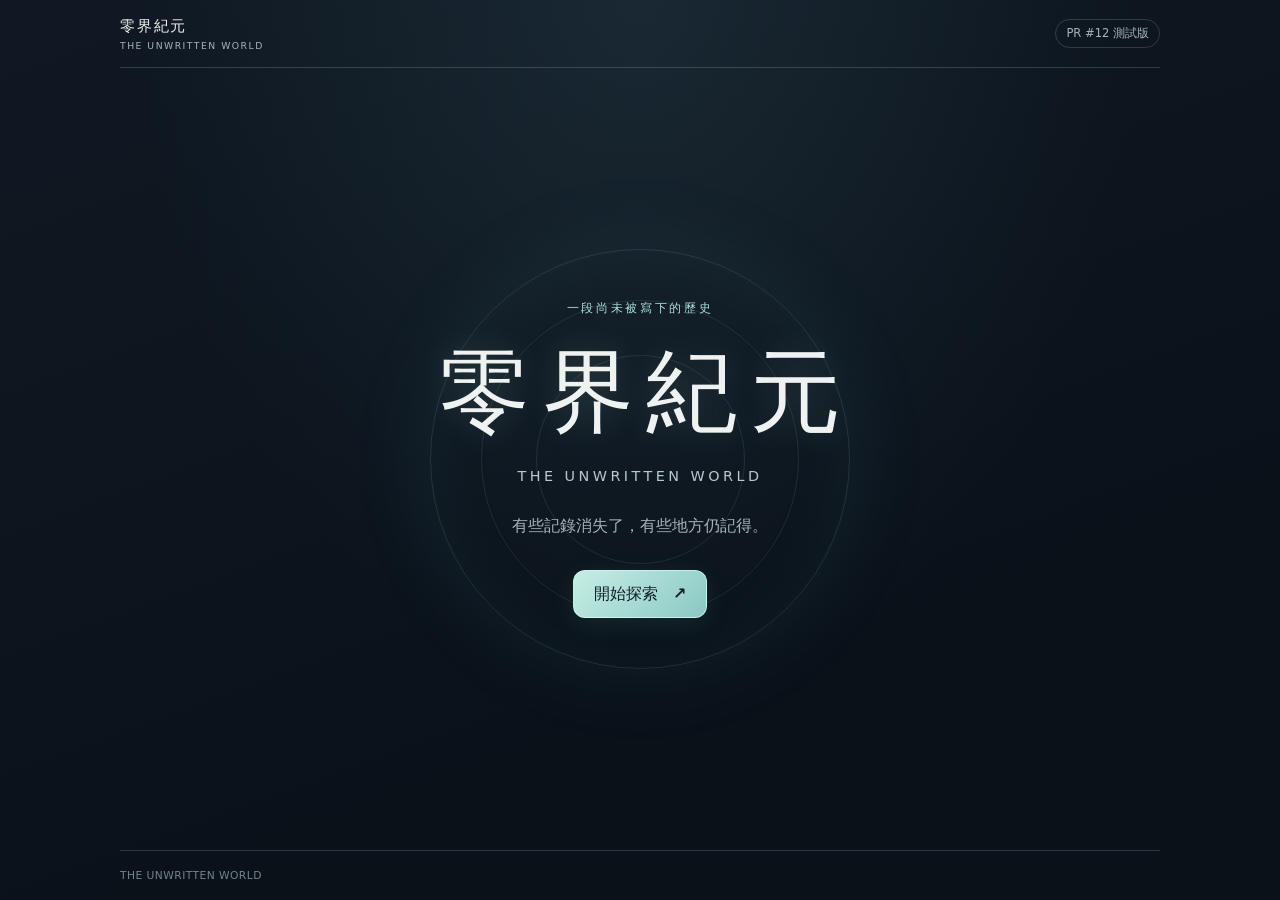
==== preview/pr-12/index.html @ d209dcb5 "Add isolated PR #12 GitHub Pages preview snapshot" ====
<!doctype html>
<html lang="zh-Hant">
<head>
  <meta charset="utf-8">
  <meta name="viewport" content="width=device-width, initial-scale=1, viewport-fit=cover">
  <meta name="theme-color" content="#101923">
  <meta name="description" content="《零界紀元：THE UNWRITTEN WORLD》">
  <title>零界紀元｜THE UNWRITTEN WORLD</title>
  <link rel="stylesheet" href="./css/main.css">
  <link rel="stylesheet" href="./css/mvp.css">
  <script type="module" src="./js/mvp.js"></script>
</head>
<body>
  <main class="app-shell">
    <header class="topbar">
      <a class="wordmark" href="./" aria-label="零界紀元首頁">零界紀元 <span>THE UNWRITTEN WORLD</span></a>
      <span class="build-label">PR #12 測試版</span>
    </header>

    <section id="title-screen" class="title-screen" aria-labelledby="game-title">
      <div class="title-orb" aria-hidden="true"></div>
      <p class="eyebrow">一段尚未被寫下的歷史</p>
      <h1 id="game-title">零界紀元</h1>
      <p class="subtitle">THE UNWRITTEN WORLD</p>
      <p class="title-copy">有些記錄消失了，有些地方仍記得。</p>
      <button id="start-button" class="primary-button" type="button">開始探索 <span aria-hidden="true">↗</span></button>
    </section>

    <section id="game-screen" class="game-screen" hidden aria-labelledby="scene-title">
      <div class="scene-toolbar">
        <div>
          <p class="eyebrow">潮聲與遺跡</p>
          <h2 id="scene-title">潮痕灘</h2>
        </div>
        <div class="scene-toolbar-actions"><button id="quest-toggle" class="quiet-button" type="button" aria-expanded="true">任務（T）</button><button id="inventory-toggle" class="quiet-button" type="button" aria-expanded="false">背包（E）</button><button id="back-to-title" class="quiet-button" type="button">儲存並回到標題</button></div>
      </div>

      <div id="scene" class="scene game-viewport" aria-label="潮痕灘">
        <div id="world" class="game-world">
          <div class="world-ground" aria-hidden="true"></div>
          <div class="world-water" aria-hidden="true"></div>
          <div id="test-water-area" class="test-water-area" aria-label="測試水域"><span>測試水域</span></div>
          <div id="damage-zone" class="damage-zone" aria-label="扣血測試區"><span>危險區</span><small>接觸扣除 25 生命</small></div>
          <div class="world-landmark landmark-one" aria-hidden="true">潮痕</div>
          <div class="world-landmark landmark-two" aria-hidden="true">遺跡</div>
          <div class="obstacle" style="left:330px;top:220px;width:210px;height:65px" aria-label="石牆障礙"></div>
          <div class="obstacle" style="left:610px;top:350px;width:80px;height:220px" aria-label="石柱障礙"></div>
          <div class="obstacle" style="left:930px;top:170px;width:240px;height:75px" aria-label="石牆障礙"></div>
          <div class="obstacle" style="left:1180px;top:560px;width:90px;height:190px" aria-label="石柱障礙"></div>
          <div id="gate" class="gate" style="left:760px;top:600px;width:180px;height:44px" aria-label="封閉通路"></div>
          <div id="checkpoint" class="world-object checkpoint-object" style="left:180px;top:300px" aria-label="啟動存檔點" role="img">⌖<span>存檔點</span></div>
          <div id="marker" class="world-object marker-object" style="left:250px;top:460px" aria-label="調查潮痕標記" role="img">◇<span>潮痕標記</span></div>
          <div id="secret" class="world-object secret-object" style="left:1320px;top:300px" aria-label="調查隱藏回聲" role="img">✧<span>微弱回聲</span></div>
          <div id="switch" class="world-object switch-object" style="left:830px;top:760px" aria-label="啟動古代機關" role="img">◎<span>測量機關</span></div>
          <div id="merchant" class="world-object merchant-object" style="left:480px;top:720px" aria-label="與商人交談" role="img">商<span>商人</span></div>
          <div class="world-label label-start">起始區域</div>
          <div class="world-label label-gate">封閉通路</div>
          <canvas id="vision-canvas" class="vision-canvas" aria-hidden="true"></canvas>
        </div>
        <div id="player" class="player" role="img" aria-label="玩家角色"><span></span></div>
        <div id="oxygen-indicator" class="oxygen-indicator" hidden aria-label="剩餘氧氣"><span class="oxygen-track"><span id="oxygen-bar" class="oxygen-fill"></span></span></div>
        <div class="scene-overlay"><div id="health-hud" class="health-hud" role="status" aria-label="目前生命值"><span>生命</span><strong id="health-hud-value">100 / 100</strong><span class="health-hud-track"><span id="health-hud-bar"></span></span></div><span aria-hidden="true">潮痕灘</span><span id="coordinates" aria-hidden="true">X 180 · Y 180</span></div>
      </div>

      <div class="status-row mvp-status">
        <p id="status-message" role="status" aria-live="polite">使用 WASD／方向鍵移動。靠近物件後按 F 互動。</p>
        <span id="status-chip" class="status-chip"><span class="status-dot" aria-hidden="true"></span> 機關未啟動</span>
      </div>

      <section id="market-panel" class="dialogue-panel market-panel" hidden aria-labelledby="market-title">
        <div class="dialogue-heading market-heading"><span class="dialogue-symbol" aria-hidden="true">◇</span><h3 id="market-title">市集</h3></div>
        <div class="market-wallet-row"><span>目前持有</span><strong id="market-balance">100 錢幣</strong></div>
        <div id="market-grid" class="market-grid" aria-label="市集商品"></div>
      </section>
      <section id="inventory-panel" class="inventory-panel" hidden aria-labelledby="inventory-title">
        <header class="inventory-heading">
          <div><h3 id="inventory-title">背包</h3></div>
          <div class="inventory-wallet-balance" aria-label="目前持有錢幣">
            <span>持有</span><strong id="inventory-wallet-balance">100 錢幣</strong>
          </div>
        </header>
        <nav class="inventory-filters" aria-label="物品分類">
          <button class="inventory-filter is-selected" type="button" data-inventory-filter="equipment" aria-pressed="true">裝備</button>
          <button class="inventory-filter" type="button" data-inventory-filter="weapon" aria-pressed="false">武器</button>
          <button class="inventory-filter" type="button" data-inventory-filter="shield" aria-pressed="false">盾牌</button>
          <button class="inventory-filter" type="button" data-inventory-filter="bow" aria-pressed="false">弓箭</button>
          <button class="inventory-filter" type="button" data-inventory-filter="food" aria-pressed="false">食物</button>
          <button class="inventory-filter" type="button" data-inventory-filter="material" aria-pressed="false">原料</button>
          <button class="inventory-filter" type="button" data-inventory-filter="important" aria-pressed="false">重要物品</button>
        </nav>
        <div class="inventory-layout">
          <div id="inventory-grid" class="inventory-grid" aria-label="背包格子"></div>
          <aside class="player-stats" aria-labelledby="player-stats-title">
            <div class="player-stats-heading"><h4 id="player-stats-title">角色狀態</h4></div>
            <div class="stat-row"><div class="stat-label"><span>生命</span><strong id="stat-health-value">100 / 100</strong></div><div class="stat-track"><span id="stat-health-bar" class="stat-fill stat-health" style="width:100%"></span></div></div>
            <div class="stat-row"><div class="stat-label"><span>飽食</span><strong id="stat-hunger-value">100 / 100</strong></div><div class="stat-track"><span id="stat-hunger-bar" class="stat-fill stat-hunger" style="width:100%"></span></div></div>
            <div class="stat-row"><div class="stat-label"><span>水分</span><strong id="stat-water-value">100 / 100</strong></div><div class="stat-track"><span id="stat-water-bar" class="stat-fill stat-water" style="width:100%"></span></div></div>
            <div class="stat-row"><div class="stat-label"><span>體力</span><strong id="stat-energy-value">100 / 100</strong></div><div class="stat-track"><span id="stat-energy-bar" class="stat-fill stat-energy" style="width:100%"></span></div></div>
            <div class="stat-row"><div class="stat-label"><span>精力</span><strong id="stat-fatigue-value">100 / 100</strong></div><div class="stat-track"><span id="stat-fatigue-bar" class="stat-fill stat-fatigue" style="width:0%"></span></div></div>
            <div class="stat-row"><div class="stat-label"><span>氧氣</span><strong id="stat-oxygen-value">100 / 100</strong></div><div class="stat-track"><span id="stat-oxygen-bar" class="stat-fill stat-oxygen" style="width:100%"></span></div></div>
          </aside>
        </div>
      </section>
      <section id="quest-panel" class="quest-panel" aria-labelledby="quest-title">
        <div class="quest-heading">
          <div>
            <h3 id="quest-title">任務</h3>
          </div>
          <span id="quest-progress" class="quest-progress" aria-live="polite">0 / 3 完成</span>
        </div>
        <div class="quest-tabs" role="tablist" aria-label="任務類型">
          <button class="quest-tab is-selected" type="button" role="tab" aria-selected="true" data-quest-tab="main">主線任務</button>
          <button class="quest-tab" type="button" role="tab" aria-selected="false" data-quest-tab="side">支線任務</button>
          <button class="quest-tab" type="button" role="tab" aria-selected="false" data-quest-tab="challenge">挑戰任務</button>
        </div>
        <div class="quest-category is-selected" data-quest-category="main" role="tabpanel">
          <ol class="quest-list">
            <li id="quest-marker" class="quest-item is-active"><span class="quest-check" aria-hidden="true"></span><span>調查潮痕標記</span></li>
            <li id="quest-gate" class="quest-item"><span class="quest-check" aria-hidden="true"></span><span>啟動測量機關</span></li>
            <li id="quest-cross" class="quest-item"><span class="quest-check" aria-hidden="true"></span><span>穿越已開啟的通路</span></li>
          </ol>
          <p id="quest-message" class="quest-message" role="status" aria-live="polite">先找到潮痕標記，調查留下的線索。</p>
        </div>
        <div class="quest-category" data-quest-category="side" role="tabpanel" hidden>
          <div id="quest-secret" class="quest-secret"><span aria-hidden="true">✧</span><span>尋找微弱回聲</span><span id="quest-secret-status">未發現</span></div>
          <p class="quest-message">探索遺跡角落，尋找可選的隱藏線索。</p>
        </div>
        <div class="quest-category" data-quest-category="challenge" role="tabpanel" hidden>
        </div>
      </section>
      <p class="mvp-help">操作：WASD／方向鍵移動；靠近物件後按 F 互動；E 開啟背包、T 開啟任務、Esc 關閉面板或對話。進度會自動儲存在本機；啟動存檔點可設定死亡後的復活位置。</p>

      <section id="death-panel" class="death-panel" hidden aria-labelledby="death-title">
        <div class="death-card">
          <h3 id="death-title">Game over</h3>
          <div class="death-actions">
            <button id="respawn-button" class="primary-button" type="button">重生</button>
            <button id="death-title-button" class="quiet-button" type="button">返回標題</button>
          </div>
        </div>
      </section>
      <section id="dialogue-panel" class="dialogue-panel" hidden aria-labelledby="dialogue-title" tabindex="-1">
        <div class="dialogue-heading"><span class="dialogue-symbol" aria-hidden="true">◇</span><h3 id="dialogue-title">調查結果</h3></div>
        <p id="dialogue-text"></p>
      </section>
    </section>

    <footer class="footer"><span>THE UNWRITTEN WORLD</span></footer>
  </main>
</body>
</html>
---- preview/pr-12/css/main.css ----
:root {
  color-scheme: dark;
  --ink: #eef2f1;
  --muted: #a7b4b9;
  --line: rgba(208, 228, 231, .18);
  --panel: rgba(13, 23, 31, .88);
  --accent: #a9e1d8;
  --accent-strong: #d4fff3;
  --night: #101923;
  font-family: ui-sans-serif, system-ui, -apple-system, BlinkMacSystemFont, "Segoe UI", sans-serif;
  font-synthesis: none;
  text-rendering: optimizeLegibility;
}
* { box-sizing: border-box; }
html { min-width: 320px; min-height: 100%; background: var(--night); }
body {
  margin: 0;
  min-height: 100vh;
  min-height: 100dvh;
  color: var(--ink);
  background:
    radial-gradient(ellipse at 50% 0%, rgba(65, 102, 116, .22), transparent 55%),
    linear-gradient(160deg, #101923, #0a1119 70%);
}
button, a { font: inherit; }
button { touch-action: manipulation; }
button:focus-visible, a:focus-visible { outline: 3px solid var(--accent-strong); outline-offset: 4px; }
[hidden] { display: none !important; }
.app-shell { width: min(100% - 28px, 1040px); margin: 0 auto; min-height: 100vh; min-height: 100dvh; display: flex; flex-direction: column; }
.topbar { min-height: 68px; display: flex; align-items: center; justify-content: space-between; gap: 12px; border-bottom: 1px solid var(--line); }
.wordmark { color: var(--ink); text-decoration: none; font-size: .95rem; font-weight: 700; letter-spacing: .12em; }
.wordmark span { display: block; margin-top: 3px; color: var(--muted); font-size: .58rem; font-weight: 500; letter-spacing: .16em; }
.build-label { color: var(--muted); border: 1px solid var(--line); border-radius: 999px; padding: 6px 10px; font-size: .72rem; white-space: nowrap; }
.title-screen { flex: 1; min-height: 560px; position: relative; display: flex; flex-direction: column; align-items: center; justify-content: center; text-align: center; overflow: hidden; padding: 60px 12px; }
.title-orb { position: absolute; width: min(68vw, 420px); aspect-ratio: 1; border: 1px solid rgba(169,225,216,.14); border-radius: 50%; box-shadow: 0 0 90px rgba(94,171,173,.09), inset 0 0 70px rgba(94,171,173,.06); pointer-events: none; }
.title-orb::before, .title-orb::after { content: ""; position: absolute; border: 1px solid rgba(169,225,216,.11); border-radius: 50%; inset: 12%; }
.title-orb::after { inset: 25%; }
.eyebrow { position: relative; margin: 0 0 14px; color: var(--accent); font-size: .76rem; letter-spacing: .22em; }
h1 { position: relative; margin: 0; font-size: clamp(2.7rem, 12vw, 5.7rem); font-weight: 500; letter-spacing: .14em; text-indent: .14em; text-shadow: 0 0 32px rgba(169,225,216,.2); }
.subtitle { position: relative; margin: 14px 0 28px; color: #b6c9cd; font-size: clamp(.72rem, 2.5vw, .9rem); letter-spacing: .24em; }
.title-copy { position: relative; margin: 0 0 30px; color: var(--muted); line-height: 1.8; }
.primary-button, .quiet-button { min-height: 48px; border-radius: 12px; padding: 0 20px; cursor: pointer; transition: transform .18s ease, background .18s ease, border-color .18s ease; }
.primary-button { position: relative; border: 1px solid rgba(212,255,243,.7); background: linear-gradient(135deg, #c5eee4, #8bc8c4); color: #102027; font-weight: 750; box-shadow: 0 6px 24px rgba(100,190,179,.12); }
.primary-button span { margin-left: 10px; }
.primary-button:hover, .quiet-button:hover { transform: translateY(-1px); }
.primary-button:active, .quiet-button:active { transform: translateY(1px); }
.prototype-note { position: relative; margin: 20px 0 0; color: #7e929a; font-size: .75rem; line-height: 1.6; }
.game-screen { flex: 1; padding: 24px 0 30px; }
.scene-toolbar { display: flex; align-items: center; justify-content: space-between; gap: 16px; margin-bottom: 16px; }
.scene-toolbar .eyebrow { margin-bottom: 5px; font-size: .68rem; }
h2 { margin: 0; font-size: clamp(1.4rem, 5vw, 2rem); font-weight: 550; letter-spacing: .08em; }
.quiet-button { color: var(--ink); border: 1px solid var(--line); background: rgba(255,255,255,.035); }
.scene { isolation: isolate; position: relative; overflow: hidden; min-height: clamp(330px, 58vh, 590px); border: 1px solid rgba(185,221,225,.2); border-radius: 18px; background: #152632; box-shadow: 0 24px 70px rgba(0,0,0,.22); }
.scene-sky { position: absolute; inset: 0; z-index: -5; background: linear-gradient(180deg, #172b3b 0%, #3c6670 45%, #b0a99b 75%, #1e3b45 100%); }
.scene-moon { position: absolute; z-index: -4; width: clamp(48px, 11vw, 96px); aspect-ratio: 1; border-radius: 50%; top: 13%; right: 18%; background: #d6e2d7; opacity: .78; box-shadow: 0 0 45px rgba(207,235,221,.32); }
.scene-horizon { position: absolute; z-index: -3; inset: 38% -10% 25%; background: linear-gradient(165deg, transparent 0 24%, rgba(25,54,63,.72) 25% 46%, transparent 47%), linear-gradient(12deg, #1b4049 0 35%, transparent 36%); opacity: .9; }
.scene-water { position: absolute; z-index: -2; left: -8%; right: -8%; bottom: 0; height: 44%; background: repeating-linear-gradient(173deg, transparent 0 17px, rgba(193,227,218,.12) 18px 19px, transparent 20px 37px), linear-gradient(180deg, rgba(22,65,75,.72), #0e252f); transform: skewY(-3deg); }
.scene-foreground { position: absolute; z-index: -1; bottom: -2px; left: -5%; right: -5%; height: 24%; background: linear-gradient(170deg, transparent 0 12%, #15272c 13% 100%); clip-path: polygon(0 55%, 10% 44%, 17% 59%, 30% 24%, 43% 56%, 58% 35%, 70% 62%, 84% 31%, 100% 52%, 100% 100%, 0 100%); opacity: .92; }
.scene-caption { position: absolute; left: 16px; right: 16px; top: 16px; display: flex; align-items: flex-start; gap: 9px; max-width: 540px; padding: 12px 14px; border: 1px solid rgba(224,244,240,.17); border-radius: 12px; background: rgba(8,19,26,.42); color: #e0e9e6; font-size: .85rem; line-height: 1.6; backdrop-filter: blur(8px); }
.caption-mark { color: var(--accent); }
.hotspot { position: absolute; left: 47%; top: 58%; transform: translate(-50%, -50%); min-width: 48px; min-height: 48px; padding: 10px 12px; display: grid; place-items: center; gap: 6px; color: #f2fff9; border: 0; background: transparent; cursor: pointer; }
.hotspot-pulse { display: block; width: 18px; height: 18px; border: 2px solid #d5fff2; border-radius: 50%; background: rgba(174,243,220,.35); box-shadow: 0 0 0 7px rgba(174,243,220,.12), 0 0 24px rgba(174,243,220,.65); animation: pulse 2.2s ease-in-out infinite; }
.hotspot-label { padding: 6px 9px; border: 1px solid rgba(220,255,245,.3); border-radius: 7px; background: rgba(8,19,26,.72); font-size: .75rem; white-space: nowrap; }
.scene-hint { position: absolute; bottom: 12px; left: 12px; right: 12px; margin: 0; color: rgba(233,244,240,.72); text-align: center; font-size: .72rem; }
.status-row { display: flex; align-items: flex-start; justify-content: space-between; gap: 12px; padding: 14px 2px 0; }
.status-row p { margin: 0; color: var(--muted); font-size: .86rem; line-height: 1.7; }
.status-chip { display: inline-flex; flex-shrink: 0; align-items: center; gap: 7px; padding: 7px 9px; border: 1px solid var(--line); border-radius: 999px; color: #b4c7c8; font-size: .67rem; white-space: nowrap; }
.status-dot { width: 6px; height: 6px; border-radius: 50%; background: var(--accent); }
.dialogue-panel { margin-top: 18px; padding: 18px; border: 1px solid rgba(169,225,216,.28); border-radius: 16px; background: var(--panel); box-shadow: 0 16px 50px rgba(0,0,0,.15); }
.dialogue-heading { display: flex; align-items: center; gap: 10px; }
.dialogue-heading h3 { margin: 0; font-size: 1rem; font-weight: 650; }
.dialogue-symbol { color: var(--accent); }
.dialogue-panel p { color: #d1dcdd; line-height: 1.9; margin: 12px 0 18px; }
.compact-button { min-height: 42px; padding: 0 16px; }
.footer { margin-top: auto; display: flex; justify-content: space-between; gap: 12px; padding: 18px 0 max(18px, env(safe-area-inset-bottom)); border-top: 1px solid var(--line); color: #71848c; font-size: .67rem; letter-spacing: .04em; }
@keyframes pulse { 0%, 100% { transform: scale(.94); opacity: .85; } 50% { transform: scale(1.08); opacity: 1; } }
@media (max-width: 540px) {
  .app-shell { width: min(100% - 22px, 1040px); }
  .topbar { min-height: 62px; }
  .wordmark { font-size: .85rem; }
  .wordmark span { font-size: .52rem; }
  .title-screen { min-height: 520px; padding-inline: 4px; }
  .title-orb { width: 78vw; }
  .scene-toolbar { align-items: flex-start; }
  .scene { min-height: 410px; min-height: min(56vh, 520px); }
  .scene-caption { left: 10px; right: 10px; top: 10px; font-size: .78rem; }
  .hotspot { left: 45%; top: 59%; }
  .status-row { flex-direction: column; }
  .footer { flex-direction: column; gap: 6px; }
}
@media (prefers-reduced-motion: reduce) {
  *, *::before, *::after { animation-duration: .01ms !important; animation-iteration-count: 1 !important; scroll-behavior: auto !important; transition-duration: .01ms !important; }
}
---- preview/pr-12/css/mvp.css ----
.game-viewport {
  width: 100%;
  max-width: 960px;
  aspect-ratio: 16 / 9;
  height: auto;
  min-height: 0;
  margin-inline: auto;
  box-sizing: border-box;
  background: #122b34;
  touch-action: pan-y;
}
.game-world {
  position: absolute;
  left: 0; top: 0;
  width: 1600px; height: 1000px;
  overflow: hidden;
  transform: translate3d(0,0,0);
  transform-origin: top left;
  will-change: transform;
  background: #24464a;
}
.world-ground {
  position: absolute; inset: 0;
  /* Flat fill avoids overlapping gradient bands that can shimmer at fractional DPR. */
  background: #29494b;
}
.world-water {
  position:absolute;left:0;right:0;bottom:0;height:170px;
  background: #183641;
}
.test-water-area {
  position: absolute;
  z-index: 2;
  left: 1040px;
  top: 790px;
  width: 430px;
  height: 150px;
  box-sizing: border-box;
  display: grid;
  place-items: center;
  overflow: hidden;
  border: 3px solid rgba(133, 220, 231, .78);
  border-radius: 42px 28px 36px 30px;
  background: linear-gradient(145deg, rgba(61, 164, 183, .82), rgba(22, 91, 119, .9) 58%, rgba(12, 57, 82, .94));
  box-shadow: inset 0 0 28px rgba(180, 245, 245, .2), 0 0 24px rgba(54, 178, 204, .2);
}
.test-water-area::before,
.test-water-area::after {
  content: "";
  position: absolute;
  width: 125%;
  height: 45%;
  left: -12%;
  border-top: 2px solid rgba(205, 249, 245, .32);
  border-radius: 50%;
  transform: rotate(-8deg);
}
.test-water-area::before { top: 22%; }
.test-water-area::after { top: 52%; left: -4%; }
.test-water-area span {
  position: relative;
  z-index: 1;
  padding: 7px 12px;
  border: 1px solid rgba(208, 247, 245, .4);
  border-radius: 999px;
  color: #e2fbfa;
  background: rgba(6, 39, 55, .58);
  font-size: 13px;
  letter-spacing: .12em;
  text-shadow: 0 1px 4px #082d3a;
  pointer-events: none;
}
.world-landmark {
  position:absolute; padding:20px 28px; border:1px solid rgba(214,244,224,.17);
  color:rgba(224,244,229,.42); letter-spacing:.3em; font-size:20px;
  transform:rotate(-7deg); background:rgba(9,28,33,.15);
}
.landmark-one{left:90px;top:330px}.landmark-two{left:1020px;top:400px}
/* Keep rendered wall bounds identical to the world-space rectangles used by
   collision and vision casting. Without border-box, borders enlarge each wall
   beyond the geometry in js/mvp.js and scrolling exposes a mismatched edge. */
.obstacle, .gate { box-sizing: border-box; }
.obstacle {
  position:absolute; z-index:3; border:2px solid #8a9a8d; border-radius:7px;
  background:linear-gradient(145deg,#62766e,#344d4c 68%,#263e40);
  /* The vision canvas sits above walls and masks pixels outside each wall face;
     an outer CSS shadow would be abruptly clipped by that opaque overlay. */
  box-shadow:inset 0 5px 0 rgba(233,245,218,.12);
}
.gate {
  position:absolute;z-index:4;border:3px solid #d2c7a0;border-radius:5px;
  background:repeating-linear-gradient(90deg,#8c8165 0 10px,#c0b48b 11px 14px,#655f4e 15px 20px);
  /* Keep the gate glow inside the gate; the vision overlay masks outer CSS shadows. */
  box-shadow:inset 0 0 12px rgba(236,212,146,.22);
  transition:none;
}
.gate.is-open { visibility:hidden; pointer-events:none; }
.player {
  position:absolute;z-index:6;width:30px;height:42px;border-radius:45% 45% 35% 35%;
  background:linear-gradient(145deg,#e1f4dd,#8bbeb2 70%,#507b7c);
  border:2px solid rgba(239,255,235,.9); box-shadow:0 5px 12px rgba(0,0,0,.32),0 0 15px rgba(179,240,219,.22);
}
.player::before {content:"";position:absolute;left:5px;top:-7px;width:16px;height:16px;border-radius:50%;background:#d6e7d9;border:2px solid #769d96}
.player span {position:absolute;left:4px;right:4px;bottom:-4px;height:7px;border-radius:50%;background:rgba(4,18,22,.35)}
.world-object {
  position:absolute;z-index:5;min-width:48px;min-height:48px;padding:5px;
  display:flex;flex-direction:column;align-items:center;justify-content:center;gap:4px;
  color:#e8fff4;background:rgba(12,33,38,.78);border:1px solid rgba(203,255,229,.7);
  border-radius:50%;font-size:22px;cursor:pointer;box-shadow:0 0 20px rgba(171,239,213,.16);
  transform:translate(-50%,-50%);touch-action:manipulation;
}
.world-object span {position:absolute;top:calc(100% + 7px);left:50%;transform:translateX(-50%);padding:5px 8px;border-radius:6px;background:rgba(7,19,25,.82);font-size:12px;white-space:nowrap;letter-spacing:.04em}
.world-object.is-near {border-color:#fff4bb;box-shadow:0 0 0 6px rgba(255,239,174,.14),0 0 25px rgba(255,239,174,.55)}
.secret-object {color:#ffe6a2;border-color:rgba(255,230,162,.6)}
.secret-object.is-found {opacity:.25;filter:grayscale(1)}
.switch-object.is-active {color:#baffd7;background:#225b4b;box-shadow:0 0 28px rgba(132,255,193,.65)}
.world-label {position:absolute;color:rgba(237,246,230,.7);font-size:13px;letter-spacing:.1em;text-shadow:0 2px 4px #0a1a20}
.label-start{left:105px;top:120px}.label-gate{left:790px;top:560px}
.scene-overlay {position:absolute;z-index:8;top:10px;left:10px;right:10px;display:flex;justify-content:space-between;gap:8px;pointer-events:none;color:#e7f3ef;font-size:12px}
.scene-overlay span {padding:7px 9px;border:1px solid rgba(228,247,237,.16);border-radius:8px;background:rgba(5,17,24,.64)}
.mvp-status {align-items:center}.mvp-status p{max-width:720px}
.mvp-controls {display:flex;align-items:center;justify-content:space-between;gap:20px;padding:16px 0 4px}
.dpad {display:grid;grid-template-columns:repeat(3,48px);grid-template-rows:repeat(2,46px);gap:5px;touch-action:none}
.direction {border:1px solid rgba(210,243,231,.28);border-radius:12px;background:rgba(218,246,235,.09);color:#eefbf4;font-size:17px;touch-action:none;user-select:none;-webkit-user-select:none}
.direction.up{grid-column:2;grid-row:1}.direction.left{grid-column:1;grid-row:2}.direction.down{grid-column:2;grid-row:2}.direction.right{grid-column:3;grid-row:2}
.direction.is-pressed {background:rgba(169,225,216,.4);border-color:#d4fff3}
.interact-button {min-height:54px;max-width:55%;white-space:normal}
.interact-button:disabled {opacity:.45;cursor:not-allowed;box-shadow:none}
.mvp-help {margin:8px 0 0;color:var(--muted);font-size:.78rem;line-height:1.7}
@media(max-width:540px){
 .game-viewport{height:auto;min-height:0;border-radius:12px}
 .mvp-controls{gap:10px}.dpad{grid-template-columns:repeat(3,44px);grid-template-rows:repeat(2,44px);gap:4px}
 .interact-button{max-width:54%;padding:8px 12px;font-size:.82rem}
 .scene-overlay{font-size:10px}.world-object span{font-size:11px}
}
@media(prefers-reduced-motion:reduce){.gate{transition:none}}

/* The canvas clears wall faces before painting cast shadows onto them,
   so it must sit above wall sprites but below the player sprite. */
.vision-canvas {
  position: absolute;
  z-index: 6;
  left: 0;
  top: 0;
  width: 1600px;
  height: 1000px;
  pointer-events: none;
}


/* Desktop-first objective tracker for the technical exploration loop. */
.quest-panel {
  margin-top: 16px;
  padding: 18px 20px;
  border: 1px solid rgba(210, 243, 231, .16);
  border-radius: 14px;
  background: linear-gradient(145deg, rgba(17, 36, 43, .96), rgba(21, 48, 53, .9));
}
.quest-heading { display: flex; align-items: center; justify-content: space-between; gap: 16px; }
.quest-heading .eyebrow { margin: 0 0 4px; }
.quest-heading h3 { margin: 0; font-size: 1.05rem; font-weight: 650; }
.quest-progress { flex: 0 0 auto; padding: 6px 10px; border: 1px solid rgba(211, 244, 228, .18); border-radius: 999px; color: #d8f3e5; font-size: .8rem; font-variant-numeric: tabular-nums; }
.quest-list { display: grid; grid-template-columns: repeat(3, minmax(0, 1fr)); gap: 10px; margin: 16px 0 12px; padding: 0; list-style: none; }
.quest-item { display: flex; align-items: center; gap: 9px; min-height: 48px; padding: 10px 12px; border: 1px solid rgba(211, 244, 228, .1); border-radius: 10px; color: rgba(226, 241, 233, .58); background: rgba(4, 17, 23, .2); font-size: .9rem; }
.quest-check { display: inline-flex; flex: 0 0 18px; width: 18px; height: 18px; align-items: center; justify-content: center; border: 1px solid rgba(211, 244, 228, .3); border-radius: 50%; font-size: 12px; }
.quest-item.is-active { border-color: rgba(255, 231, 165, .45); color: #fff1c8; background: rgba(255, 231, 165, .06); }
.quest-item.is-active .quest-check { border-color: #f3d990; box-shadow: 0 0 0 3px rgba(243, 217, 144, .08); }
.quest-item.is-complete { color: #b9e9d0; border-color: rgba(137, 224, 177, .22); }
.quest-item.is-complete .quest-check { border-color: #8edbb3; background: #8edbb3; color: #163d32; }
.quest-item.is-complete .quest-check::before { content: "✓"; }
.quest-message { margin: 0; color: var(--muted); font-size: .86rem; line-height: 1.6; }
.quest-secret { display: flex; align-items: center; gap: 8px; margin-top: 12px; padding-top: 12px; border-top: 1px solid rgba(211, 244, 228, .1); color: #e6d8a7; font-size: .82rem; }
.quest-secret > span:last-child { margin-left: auto; color: var(--muted); }
.quest-secret.is-complete { color: #b9e9d0; }
.quest-secret.is-complete > span:last-child { color: #b9e9d0; }
@media(max-width: 720px) {
  .quest-panel { padding: 15px; }
  .quest-list { grid-template-columns: 1fr; gap: 7px; margin: 12px 0; }
  .quest-item { min-height: 40px; }
}


/* Fullscreen exploration mode. The toolbar remains available to exit fullscreen. */
.scene-toolbar-actions { display: flex; align-items: center; gap: 8px; }
#game-screen:fullscreen {
  box-sizing: border-box; position: fixed; inset: 0; width: 100vw; height: 100vh;
  overflow: auto; padding: clamp(12px, 2vw, 28px); background: #101923; z-index: 9999;
}
#game-screen:fullscreen .game-viewport { height: clamp(300px, 58vh, 720px); min-height: 300px; }
#game-screen:fullscreen .scene-toolbar { margin-bottom: 12px; }
#game-screen:fullscreen .quest-panel { margin-top: 12px; }
@media (max-width: 540px) {
  .scene-toolbar-actions { gap: 6px; }
  .scene-toolbar-actions .quiet-button { padding: 8px 10px; font-size: .78rem; }
  #game-screen:fullscreen { padding: 10px; }
  #game-screen:fullscreen .game-viewport { height: 52vh; min-height: 260px; }
}


/* Immersive play mode: scene is the screen; controls are HUD overlays, not page content. */
#game-screen:fullscreen {
  position: fixed; inset: 0; z-index: 9999;
  width: 100vw; height: 100vh; height: 100dvh;
  box-sizing: border-box; overflow: hidden;
  padding: 0; margin: 0; background: #101923;
  display: block;
}
#game-screen:fullscreen .scene-toolbar {
  position: absolute; z-index: 20; top: max(10px, env(safe-area-inset-top));
  left: max(12px, env(safe-area-inset-left)); right: max(12px, env(safe-area-inset-right));
  margin: 0; padding: 0; align-items: flex-start; pointer-events: none;
}
#game-screen:fullscreen .scene-toolbar > div,
#game-screen:fullscreen .scene-toolbar-actions { pointer-events: auto; }
#game-screen:fullscreen .scene-toolbar .eyebrow { display: none; }
#game-screen:fullscreen .scene-toolbar h2 { margin: 0; font-size: clamp(.85rem, 1.5vw, 1.1rem); text-shadow: 0 2px 8px #000; }
#game-screen:fullscreen .scene-toolbar-actions .quiet-button { background: rgba(6,16,22,.78); backdrop-filter: blur(8px); }
#game-screen:fullscreen .game-viewport {
  position: absolute; inset: 0;
  width: 100%; height: 100%; height: 100dvh;
  min-height: 0; max-height: none; margin: 0;
  border: 0; border-radius: 0; touch-action: none;
}
#game-screen:fullscreen .scene-overlay { top: max(58px, calc(env(safe-area-inset-top) + 42px)); }
#game-screen:fullscreen .mvp-status {
  position: absolute; z-index: 20; left: 12px; right: 12px;
  bottom: calc(116px + env(safe-area-inset-bottom));
  display: flex; justify-content: flex-start; align-items: flex-start;
  pointer-events: none;
}
#game-screen:fullscreen .mvp-status p { max-width: min(60vw, 520px); margin: 0; padding: 8px 10px; border-radius: 9px; background: rgba(5,17,24,.72); font-size: .8rem; }
#game-screen:fullscreen .mvp-status .status-chip { display: none; }
#game-screen:fullscreen .mvp-controls {
  position: absolute; z-index: 21; left: max(16px, env(safe-area-inset-left));
  right: max(16px, env(safe-area-inset-right)); bottom: max(16px, env(safe-area-inset-bottom));
  display: flex; align-items: flex-end; padding: 0; margin: 0;
  pointer-events: none;
}
#game-screen:fullscreen .dpad,
#game-screen:fullscreen .interact-button { pointer-events: auto; }
#game-screen:fullscreen .dpad { grid-template-columns: repeat(3, clamp(42px, 5vw, 58px)); grid-template-rows: repeat(2, clamp(40px, 5vh, 52px)); gap: 5px; }
#game-screen:fullscreen .direction { background: rgba(6,19,25,.66); backdrop-filter: blur(8px); }
#game-screen:fullscreen .interact-button { margin-left: auto; width: min(210px, 35vw); max-width: none; background: rgba(12,42,43,.88); backdrop-filter: blur(8px); }
#game-screen:fullscreen .quest-panel {
  position: absolute; z-index: 22; top: max(96px, calc(env(safe-area-inset-top) + 80px));
  right: max(12px, env(safe-area-inset-right)); width: min(320px, 34vw);
  max-height: 42vh; overflow: auto; margin: 0; padding: 12px;
  background: rgba(9,22,28,.82); backdrop-filter: blur(10px);
}
#game-screen:fullscreen .quest-list { grid-template-columns: 1fr; gap: 5px; margin: 8px 0; }
#game-screen:fullscreen .quest-item { min-height: 30px; padding: 6px 8px; font-size: .78rem; }
#game-screen:fullscreen .quest-secret { margin-top: 8px; padding-top: 8px; }
#game-screen:fullscreen .mvp-help,
#game-screen:fullscreen ~ .footer { display: none !important; }
#game-screen:fullscreen .dialogue-panel {
  position: absolute; z-index: 30; left: 50%; top: 50%; transform: translate(-50%,-50%);
  width: min(560px, calc(100vw - 32px)); margin: 0;
  background: rgba(13,23,31,.96); box-shadow: 0 18px 70px #0009;
}
@media (max-width: 650px) {
  #game-screen:fullscreen .scene-toolbar h2 { font-size: .82rem; max-width: 42vw; }
  #game-screen:fullscreen .quest-panel { top: auto; right: 10px; bottom: calc(150px + env(safe-area-inset-bottom)); width: min(230px, 55vw); max-height: 28vh; padding: 9px; }
  #game-screen:fullscreen .quest-heading h3 { font-size: .85rem; }
  #game-screen:fullscreen .quest-heading .eyebrow,
  #game-screen:fullscreen .quest-message,
  #game-screen:fullscreen .quest-secret { display: none; }
  #game-screen:fullscreen .quest-list { margin: 6px 0 0; }
  #game-screen:fullscreen .quest-item { min-height: 26px; font-size: .7rem; }
  #game-screen:fullscreen .mvp-status { bottom: calc(112px + env(safe-area-inset-bottom)); }
  #game-screen:fullscreen .mvp-status p { max-width: 72vw; font-size: .72rem; }
  #game-screen:fullscreen .mvp-controls { bottom: max(12px, env(safe-area-inset-bottom)); }
  #game-screen:fullscreen .dpad { grid-template-columns: repeat(3, 42px); grid-template-rows: repeat(2, 40px); gap: 4px; }
  #game-screen:fullscreen .interact-button { width: 34vw; min-height: 46px; font-size: .78rem; }
}

/* Keyboard-first HUD: floating quest and inventory panels. */
#game-screen:fullscreen .mvp-controls { display: none !important; }
#game-screen:fullscreen .quest-panel { position:absolute; z-index:22; top:max(92px,calc(env(safe-area-inset-top) + 76px)); right:max(12px,env(safe-area-inset-right)); width:min(320px,34vw); max-height:42vh; overflow:auto; margin:0; padding:12px; background:rgba(9,22,28,.84); backdrop-filter:blur(10px); }
#game-screen:fullscreen .quest-panel[hidden], #game-screen:fullscreen .inventory-panel[hidden] { display:none !important; }
#game-screen:fullscreen .scene-toolbar-actions { flex-wrap:wrap; justify-content:flex-end; }
#game-screen:fullscreen .scene-toolbar-actions .quiet-button { font-size:.76rem; padding:8px 10px; }
.inventory-panel { position:absolute; z-index:23; top:max(92px,calc(env(safe-area-inset-top) + 76px)); right:max(12px,env(safe-area-inset-right)); width:min(320px,34vw); padding:18px; border:1px solid rgba(210,243,231,.2); border-radius:14px; background:rgba(9,22,28,.92); color:#e7f3ef; backdrop-filter:blur(10px); }
.inventory-panel h3 { margin:0 0 8px; } .inventory-panel p { margin:0; color:var(--muted); line-height:1.6; }
#game-screen:fullscreen .mvp-status { bottom:18px; } #game-screen:fullscreen .mvp-status p { max-width:min(50vw,520px); }
@media(max-width:650px) { #game-screen:fullscreen .quest-panel, #game-screen:fullscreen .inventory-panel { top:auto; right:10px; bottom:16px; width:min(240px,56vw); max-height:35vh; } #game-screen:fullscreen .scene-toolbar-actions .quiet-button { padding:6px 7px; font-size:.68rem; } }

/* Fallback when the browser exits Fullscreen API (for example, Escape). */
#game-screen.immersive-fallback { position:fixed !important; inset:0 !important; z-index:2147483000 !important; width:100vw !important; height:100vh !important; height:100dvh !important; max-width:none !important; margin:0 !important; padding:0 !important; overflow:hidden !important; background:#071014 !important; }
#game-screen.immersive-fallback .game-viewport { position:absolute !important; inset:0 !important; width:100% !important; height:100% !important; }
#game-screen.immersive-fallback .mvp-controls { display:none !important; }
#game-screen.immersive-fallback .quest-panel { position:absolute; z-index:22; top:84px; right:12px; width:min(320px,34vw); max-height:42vh; overflow:auto; }
#game-screen.immersive-fallback .inventory-panel { position:absolute; z-index:23; top:84px; right:12px; width:min(320px,34vw); }

/* Center all floating windows and keep task categories inside one modal. */
#game-screen .quest-panel,
#game-screen .inventory-panel {
  position: fixed !important;
  z-index: var(--panel-z-index, 2147483001) !important;
  top: auto !important;
  left: 50% !important;
  right: auto !important;
  bottom: max(88px, calc(env(safe-area-inset-bottom) + 76px)) !important;
  width: min(560px, calc(100vw - 32px)) !important;
  max-width: calc(100vw - 32px);
  max-height: min(78vh, 720px) !important;
  overflow: auto;
  margin: 0 !important;
  transform: translate(-50%, -50%);
  box-sizing: border-box;
  box-shadow: 0 24px 90px rgba(0,0,0,.55);
}
#game-screen .inventory-panel { width: min(480px, calc(100vw - 32px)) !important; }
#game-screen .quest-tabs { display:grid; grid-template-columns:repeat(3,minmax(0,1fr)); gap:6px; margin:16px 0 12px; }
#game-screen .quest-tab { padding:10px 8px; border:1px solid rgba(211,244,228,.16); border-radius:9px; color:#c8ded5; background:rgba(4,17,23,.38); cursor:pointer; }
#game-screen .quest-tab.is-selected { color:#fff1c8; border-color:rgba(255,231,165,.55); background:rgba(255,231,165,.09); }
#game-screen .quest-category[hidden] { display:none !important; }
#game-screen .quest-category { min-height:110px; }
#game-screen .quest-category .quest-list { grid-template-columns:1fr; }
#game-screen .quest-category .quest-item { min-height:42px; }
#game-screen .quest-category .quest-secret { margin-top:0; }
#game-screen .quest-category > .quest-message { margin-top:10px; }
#game-screen .quest-panel[hidden], #game-screen .inventory-panel[hidden] { display:none !important; }
@media(max-width:540px) {
  #game-screen .quest-panel, #game-screen .inventory-panel { width:calc(100vw - 28px) !important; max-height:76vh !important; padding:14px; }
  #game-screen .quest-tabs { gap:4px; }
  #game-screen .quest-tab { padding:9px 3px; font-size:.82rem; }
}
/* Higher-resolution visibility mask and subpixel wall sampling reduce stair-step edges. */
.vision-canvas { image-rendering:auto; }


/* Full-viewport task and inventory pages; the most recently opened panel wins. */
#game-screen .quest-panel,
#game-screen .inventory-panel {
  position: fixed !important;
  inset: 0 !important;
  z-index: 2147483001;
  width: 100vw !important;
  max-width: none !important;
  height: 100vh !important;
  height: 100dvh !important;
  max-height: none !important;
  overflow: auto;
  margin: 0 !important;
  padding: clamp(22px, 5vw, 64px);
  border: 0;
  border-radius: 0;
  transform: none !important;
  box-sizing: border-box;
  background: rgba(9, 22, 28, .98);
  backdrop-filter: blur(16px);
  box-shadow: none;
}
#game-screen .quest-panel { z-index: 2147483001; }
#game-screen .inventory-panel { z-index: 2147483002; }
#game-screen .quest-panel h3,
#game-screen .inventory-panel h3 { font-size: clamp(1.25rem, 3vw, 2rem); }
#game-screen .quest-category { max-width: 920px; margin: 0 auto; }
#game-screen .quest-heading,
#game-screen .quest-tabs,
#game-screen .quest-list,
#game-screen .quest-message,
#game-screen .quest-secret { max-width: 920px; margin-left: auto; margin-right: auto; }
#game-screen .quest-heading { margin-bottom: 22px; }
#game-screen .quest-tabs { margin-top: 20px; margin-bottom: 20px; }
#game-screen .inventory-panel > * { max-width: 920px; margin-left: auto; margin-right: auto; }
#game-screen .inventory-panel h3 { margin-bottom: 18px; }


/* Maximize the game inside the existing browser window without invoking
   browser fullscreen. Hide site chrome and let the playable viewport fill it. */
body:has(#game-screen:not([hidden])) { overflow: hidden; }
.app-shell:has(#game-screen:not([hidden])) {
  width: 100%;
  max-width: none;
  height: 100vh;
  height: 100dvh;
  min-height: 0;
  margin: 0;
}
.app-shell:has(#game-screen:not([hidden])) > .topbar,
.app-shell:has(#game-screen:not([hidden])) > .footer { display: none; }
#game-screen:not([hidden]) {
  display: flex;
  flex: 1 1 auto;
  flex-direction: column;
  min-width: 0;
  min-height: 0;
  height: 100%;
  padding: 12px;
  overflow: hidden;
}
#game-screen:not([hidden]) .scene-toolbar { flex: 0 0 auto; margin-bottom: 10px; }
#game-screen:not([hidden]) .game-viewport {
  flex: 1 1 auto;
  width: 100%;
  height: auto;
  min-height: 0;
  max-height: none;
}
#game-screen:not([hidden]) .mvp-status,
#game-screen:not([hidden]) .mvp-controls,
#game-screen:not([hidden]) .mvp-help { flex: 0 0 auto; }
@media(max-width: 540px) {
  #game-screen:not([hidden]) { padding: 8px; }
  #game-screen:not([hidden]) .scene-toolbar { gap: 8px; }
  #game-screen:not([hidden]) .scene-toolbar h2 { font-size: 1rem; }
}


/* Immersive gameplay layout: only the playable scene and essential controls
   remain visible; remove surrounding website/game-page chrome. */
#game-screen:not([hidden]) {
  position: relative;
  padding: 0 !important;
  gap: 0;
}
#game-screen:not([hidden]) .scene-toolbar {
  position: absolute;
  z-index: 50;
  top: max(10px, env(safe-area-inset-top));
  left: 10px;
  right: 10px;
  display: block;
  margin: 0;
  pointer-events: none;
}
#game-screen:not([hidden]) .scene-toolbar > div:first-child,
#game-screen:not([hidden]) #back-to-title { display: none !important; }
#game-screen:not([hidden]) .scene-toolbar-actions {
  display: flex;
  justify-content: flex-end;
  gap: 8px;
  pointer-events: auto;
}
#game-screen:not([hidden]) .scene-toolbar-actions .quiet-button {
  min-height: 40px;
  padding: 7px 12px;
  background: rgba(5, 17, 24, .78);
  backdrop-filter: blur(10px);
}
#game-screen:not([hidden]) .game-viewport {
  flex: 1 1 auto;
  width: 100%;
  height: 100%;
  min-height: 0;
  max-height: none;
  border: 0;
  border-radius: 0;
  box-shadow: none;
}
#game-screen:not([hidden]) .mvp-status,
#game-screen:not([hidden]) .mvp-help { display: none !important; }
#game-screen:not([hidden]) .mvp-controls {
  position: absolute;
  z-index: 45;
  right: max(14px, env(safe-area-inset-right));
  bottom: max(14px, env(safe-area-inset-bottom));
  padding: 0;
  pointer-events: none;
}
#game-screen:not([hidden]) .mvp-controls > * { pointer-events: auto; }
#game-screen:not([hidden]) .interact-button {
  min-height: 48px;
  max-width: 220px;
  background: rgba(9, 22, 28, .9);
  color: var(--ink);
  border-color: rgba(210,243,231,.35);
  backdrop-filter: blur(10px);
}
@media(max-width: 540px) {
  #game-screen:not([hidden]) .scene-toolbar-actions .quiet-button {
    min-height: 36px;
    padding: 6px 9px;
    font-size: .75rem;
  }
}

/* Gacha-style dialogue box: wide and anchored close to the bottom of the game. */
#game-screen:not([hidden]) .dialogue-panel {
  position: fixed !important;
  z-index: 2147483003 !important;
  top: auto !important;
  left: 12px !important;
  right: 12px !important;
  bottom: max(18px, calc(env(safe-area-inset-bottom) + 14px)) !important;
  width: auto !important;
  max-width: none;
  max-height: min(32vh, 280px);
  overflow: auto;
  margin: 0 !important;
  transform: none !important;
  box-sizing: border-box;
  background: rgba(13, 23, 31, .94);
  backdrop-filter: blur(16px);
  box-shadow: 0 24px 90px rgba(0, 0, 0, .6);
  border: 1px solid rgba(210, 243, 231, .3);
  border-radius: 14px;
}
#game-screen:not([hidden]) .dialogue-panel[hidden] {
  display: none !important;
}


/* Original field-journal inventory: tactile slots, muted brass and coastal stone. */
#game-screen .inventory-panel {
  color: #e8eee9;
  background:
    radial-gradient(ellipse at 50% 0%, rgba(107,137,126,.16), transparent 52%),
    linear-gradient(145deg, rgba(21,35,38,.985), rgba(8,18,23,.99));
}
#game-screen .inventory-heading {
  display:flex; align-items:center; justify-content:space-between; gap:18px;
  max-width:1100px; margin:0 auto 18px;
  padding-bottom:18px; border-bottom:1px solid rgba(208,190,143,.25);
}
#game-screen .inventory-heading .eyebrow { margin-bottom:6px; color:#b8c8b6; }
#game-screen .inventory-heading h3 { margin:0; font-size:clamp(1.6rem,4vw,2.5rem); letter-spacing:.16em; }
#game-screen .inventory-close {
  width:46px; height:46px; border:1px solid rgba(218,205,165,.35); border-radius:50%;
  color:#e8e1cc; background:rgba(219,204,162,.07); font-size:1.7rem; cursor:pointer;
}
#game-screen .inventory-summary {
  max-width:1100px; margin:0 auto 18px; display:flex; justify-content:space-between; gap:12px;
  color:#9eafa9; font-size:.82rem;
}
#game-screen .inventory-summary strong { color:#e9d9a8; font-size:1rem; padding-left:5px; }
#game-screen .inventory-filters {
  max-width:1100px; margin:0 auto 22px; display:flex; flex-wrap:wrap; gap:9px;
}
#game-screen .inventory-filter {
  min-width:76px; min-height:40px; padding:8px 16px; border:1px solid rgba(194,211,195,.2);
  border-radius:7px; color:#b9c9c1; background:rgba(218,230,217,.045); cursor:pointer;
}
#game-screen .inventory-filter.is-selected {
  color:#f0e5c4; border-color:rgba(201,177,117,.65);
  background:linear-gradient(180deg,rgba(166,143,91,.2),rgba(166,143,91,.08));
  box-shadow:inset 0 0 0 1px rgba(201,177,117,.12);
}
#game-screen .inventory-layout {
  max-width:1100px; margin:0 auto; display:grid;
  grid-template-columns:minmax(0,1.15fr) minmax(260px,.85fr); gap:clamp(18px,4vw,42px);
}
#game-screen .inventory-grid {
  display:grid; grid-template-columns:repeat(4,minmax(0,1fr)); align-content:start; gap:12px;
  min-height:260px; padding:15px; border:1px solid rgba(194,211,195,.17);
  border-radius:12px; background:rgba(3,12,16,.36);
}
#game-screen .inventory-slot {
  min-width:0; min-height:112px; display:flex; flex-direction:column; align-items:center; justify-content:center; gap:8px;
  padding:10px 5px; border:1px solid rgba(189,205,188,.22); border-radius:9px;
  color:#e7e8d9; background:linear-gradient(145deg,rgba(107,128,111,.17),rgba(18,31,31,.55));
  cursor:pointer; transition:border-color .16s ease,background .16s ease,transform .16s ease;
}
#game-screen .inventory-slot:hover { transform:translateY(-2px); border-color:rgba(210,190,135,.6); }
#game-screen .inventory-slot.is-selected {
  border-color:#c7b27b; background:linear-gradient(145deg,rgba(174,150,93,.24),rgba(28,44,41,.72));
  box-shadow:inset 0 0 0 1px rgba(199,178,123,.2),0 0 20px rgba(171,145,88,.1);
}
#game-screen .inventory-slot-icon {
  width:52px; height:52px; display:grid; place-items:center; border:1px solid rgba(205,192,146,.34);
  border-radius:10px; color:#d8d0aa; background:radial-gradient(circle,rgba(172,185,151,.18),rgba(14,26,28,.7) 72%);
  font-size:1.8rem; text-shadow:0 0 18px rgba(188,218,186,.28);
}
#game-screen .inventory-slot-name { max-width:100%; overflow:hidden; color:#d5dfd8; font-size:.78rem; text-overflow:ellipsis; white-space:nowrap; }
#game-screen .inventory-empty {
  grid-column:1/-1; align-self:center; justify-self:center; max-width:320px; margin:0;
  color:#91a49d; text-align:center; line-height:1.8; font-size:.9rem;
}
#game-screen .inventory-detail {
  align-self:start; min-height:260px; padding:clamp(18px,3vw,28px);
  border:1px solid rgba(201,184,137,.26); border-radius:12px;
  background:linear-gradient(155deg,rgba(126,132,103,.11),rgba(4,14,18,.48));
}
#game-screen .inventory-detail-icon {
  width:76px; height:76px; display:grid; place-items:center; margin-bottom:20px;
  border:1px solid rgba(204,187,135,.45); border-radius:14px;
  color:#e3d4a6; background:radial-gradient(circle,rgba(176,165,119,.2),rgba(13,27,29,.7) 72%);
  font-size:2.4rem;
}
#game-screen .inventory-detail-kicker {
  margin:0 0 8px; color:#b5c5ae; font-size:.72rem; letter-spacing:.14em;
}
#game-screen .inventory-detail h4 { margin:0 0 12px; color:#f0e5c9; font-size:1.35rem; font-weight:650; }
#game-screen .inventory-detail-copy { margin:0; color:#c0cdc5; font-size:.9rem; line-height:1.9; }
#game-screen .inventory-detail-source {
  margin:22px 0 0; padding-top:14px; border-top:1px solid rgba(194,211,195,.15);
  color:#82968f; font-size:.76rem; line-height:1.6;
}
#game-screen .inventory-hint {
  max-width:1100px; margin:22px auto 0; color:#7f938c; font-size:.76rem; line-height:1.7; text-align:center;
}
@media(max-width:700px) {
  #game-screen .inventory-panel { padding: max(18px,env(safe-area-inset-top)) 16px max(22px,env(safe-area-inset-bottom)); }
  #game-screen .inventory-layout { grid-template-columns:1fr; gap:14px; }
  #game-screen .inventory-grid { grid-template-columns:repeat(3,minmax(0,1fr)); min-height:180px; gap:8px; padding:10px; }
  #game-screen .inventory-slot { min-height:94px; }
  #game-screen .inventory-slot-icon { width:44px; height:44px; }
  #game-screen .inventory-detail { min-height:0; display:grid; grid-template-columns:58px 1fr; column-gap:14px; padding:14px; }
  #game-screen .inventory-detail-icon { grid-row:span 3; width:58px; height:58px; margin:0; font-size:1.8rem; }
  #game-screen .inventory-detail-kicker { align-self:end; }
  #game-screen .inventory-detail h4 { margin-bottom:4px; font-size:1.05rem; }
  #game-screen .inventory-detail-copy,#game-screen .inventory-detail-source { grid-column:1/-1; }
  #game-screen .inventory-detail-source { margin-top:12px; }
  #game-screen .inventory-summary { font-size:.72rem; }
}
@media(max-width:380px) {
  #game-screen .inventory-grid { grid-template-columns:repeat(2,minmax(0,1fr)); }
}


/* Seven fixed-order inventory categories. On narrow screens the row scrolls horizontally. */
#game-screen .inventory-filters {
  display:flex;
  flex-wrap:nowrap;
  gap:clamp(4px,1vw,9px);
  overflow-x:auto;
  overscroll-behavior-x:contain;
  scrollbar-width:thin;
  scrollbar-color:rgba(201,177,117,.45) transparent;
  padding:0 0 8px;
}
#game-screen .inventory-filter {
  flex:1 0 0;
  min-width:0;
  padding:8px clamp(5px,1vw,14px);
  white-space:nowrap;
}
@media(max-width:700px) {
  #game-screen .inventory-filters { justify-content:flex-start; }
  #game-screen .inventory-filter { flex:0 0 auto; min-width:68px; }
}


/* Limited-slot backpack with a compact character status panel. */
#game-screen .inventory-panel { z-index: 2147483002; }
#game-screen .inventory-heading { justify-content: flex-start; }
#game-screen .inventory-layout {
  display: grid;
  grid-template-columns: minmax(0, 1.55fr) minmax(250px, .8fr);
  align-items: stretch;
  gap: clamp(18px, 3vw, 32px);
}
#game-screen .inventory-grid {
  grid-template-columns: repeat(5, minmax(0, 1fr));
  grid-auto-rows: minmax(104px, 1fr);
  min-height: 0;
  align-content: stretch;
}
#game-screen .inventory-slot { position: relative; min-height: 104px; }
#game-screen .inventory-slot.is-empty {
  display: grid; place-items: center; border-style: dashed;
  border-color: rgba(189,205,188,.13); background: rgba(3,12,16,.18); cursor: default;
}
#game-screen .inventory-empty-mark { color: rgba(189,205,188,.24); font-size: 1.35rem; }
#game-screen .inventory-slot[data-tooltip]:hover::after,
#game-screen .inventory-slot[data-tooltip]:focus-visible::after {
  content: attr(data-tooltip); position: absolute; z-index: 5; left: 50%; bottom: calc(100% + 9px);
  width: min(280px, 72vw); padding: 12px 14px; border: 1px solid rgba(201,184,137,.42);
  border-radius: 9px; background: rgba(7,17,22,.98); color: #e8eee9;
  box-shadow: 0 12px 34px rgba(0,0,0,.48); font-size: .78rem; font-weight: 400;
  line-height: 1.65; text-align: left; white-space: normal; pointer-events: none;
  transform: translateX(-50%);
}
#game-screen .player-stats {
  align-self: stretch; padding: clamp(16px, 2.5vw, 24px);
  border: 1px solid rgba(201,184,137,.26); border-radius: 12px;
  background: linear-gradient(155deg,rgba(126,132,103,.11),rgba(4,14,18,.48));
}
#game-screen .player-stats-heading { margin-bottom: 24px; padding-bottom: 14px; border-bottom: 1px solid rgba(194,211,195,.15); }
#game-screen .player-stats-heading .eyebrow { margin-bottom: 5px; color: #b5c5ae; }
#game-screen .player-stats-heading h4 { margin: 0; color: #f0e5c9; font-size: 1.2rem; }
#game-screen .stat-row { margin: 0 0 22px; }
#game-screen .stat-label { display:flex; justify-content:space-between; gap:12px; margin-bottom:8px; color:#d5dfd8; font-size:.88rem; }
#game-screen .stat-label strong { color:#e9d9a8; font-variant-numeric:tabular-nums; }
#game-screen .stat-track { height:9px; overflow:hidden; border-radius:99px; background:rgba(1,8,11,.7); box-shadow:inset 0 1px 3px #0008; }
#game-screen .stat-fill { display:block; height:100%; border-radius:inherit; background:#9bc8a9; }
#game-screen .stat-hunger { background:#d4b878; }
#game-screen .stat-water { background:#79b9d1; }
#game-screen .stat-energy { background:#b2a0d4; }
#game-screen .stat-fatigue { background:#c58d78; }
#game-screen .stat-oxygen { background:#75cbd8; }

/* Oxygen HUD appears beside the player only while diving. */
#game-screen .oxygen-indicator {
  position: absolute;
  z-index: 12;
  width: 10px;
  height: 58px;
  padding: 3px;
  border: 1px solid rgba(135, 213, 224, .68);
  border-radius: 99px;
  background: rgba(5, 27, 34, .88);
  box-shadow: 0 4px 14px rgba(0, 0, 0, .32);
  pointer-events: none;
  transform: translateY(-100%);
}
#game-screen .oxygen-indicator[hidden] { display: none !important; }
#game-screen .oxygen-track {
  display: flex;
  align-items: flex-end;
  width: 100%;
  height: 100%;
  overflow: hidden;
  border-radius: 99px;
  background: rgba(0, 8, 12, .8);
}
#game-screen .oxygen-fill {
  display: block;
  width: 100%;
  height: 100%;
  border-radius: inherit;
  background: #75cbd8;
  /* Updated directly every animation frame; no stepped CSS easing. */
}
#game-screen .stat-note { margin-top:6px !important; color:#83978f !important; font-size:.72rem; }
#game-screen .stats-placeholder-note { margin-top:10px; padding-top:12px; border-top:1px solid rgba(194,211,195,.15); color:#7f938c; font-size:.72rem; line-height:1.6; }
@media(max-width:760px) {
  #game-screen .inventory-layout { grid-template-columns:1fr; }
  #game-screen .inventory-grid { grid-template-columns:repeat(4,minmax(0,1fr)); grid-auto-rows:minmax(82px,auto); gap:8px; padding:10px; }
  #game-screen .inventory-slot { min-height:82px; }
  #game-screen .inventory-slot-icon { width:42px; height:42px; }
  #game-screen .player-stats { display:grid; grid-template-columns:repeat(2,minmax(0,1fr)); gap:12px 18px; }
  #game-screen .player-stats-heading, #game-screen .stats-placeholder-note { grid-column:1/-1; }
  #game-screen .player-stats-heading { margin-bottom:4px; }
  #game-screen .stat-row { margin-bottom:4px; }
}
@media(max-width:420px) {
  #game-screen .inventory-grid { grid-template-columns:repeat(3,minmax(0,1fr)); }
  #game-screen .player-stats { grid-template-columns:1fr; }
}


/* Empty backpack slots: clear, visible outlines without placeholder symbols. */
#game-screen .inventory-slot.is-empty {
  border: 2px solid rgba(189, 205, 188, .48);
  background: rgba(3, 12, 16, .28);
}
#game-screen .inventory-slot.is-empty:hover {
  transform: none;
  border-color: rgba(189, 205, 188, .48);
}

/* Backpack slots stay the same size while hovered. */
#game-screen .inventory-slot:hover {
  transform: none;
}

/* True full-screen canvas: remove the site shell's desktop width cap while exploring. */
.app-shell:has(#game-screen:not([hidden])) {
  width: 100%;
  max-width: none;
  height: 100vh;
  height: 100dvh;
  min-height: 0;
  margin: 0;
}
#game-screen:not([hidden]) {
  width: 100%;
  height: 100%;
  min-height: 0;
}
#game-screen:not([hidden]) .game-viewport {
  width: 100%;
  height: 100%;
  max-width: none;
  max-height: none;
  aspect-ratio: auto;
}


/* Test-scene checkpoint and completed respawn flow. */
#game-screen .checkpoint-object {
  color: #c8f0d7;
  border-color: rgba(155, 226, 184, .72);
  background: rgba(18, 66, 54, .72);
  box-shadow: 0 0 18px rgba(120, 220, 166, .22);
}
#game-screen .checkpoint-object.is-active {
  color: #fff2b7;
  background: rgba(112, 91, 39, .88);
  border-color: rgba(255, 226, 143, .95);
  box-shadow: 0 0 28px rgba(255, 216, 117, .5);
}
#game-screen .death-panel {
  position: absolute;
  z-index: 80;
  inset: 0;
  display: grid;
  place-items: center;
  padding: 24px;
  background: rgba(3, 10, 14, .78);
  backdrop-filter: blur(8px);
}
#game-screen .death-panel[hidden] { display: none !important; }
#game-screen .death-card {
  width: min(440px, 100%);
  padding: 0;
  border: 0;
  border-radius: 0;
  background: transparent;
  color: #e8eee9;
  text-align: center;
  box-shadow: none;
}
#game-screen .death-card h3 {
  margin: 0 0 14px;
  color: #f0e5c9;
  font-size: clamp(2rem, 8vw, 5rem);
  font-weight: 800;
  letter-spacing: .04em;
  line-height: 1.05;
  white-space: nowrap;
  text-shadow: 0 5px 28px rgba(0,0,0,.72);
}
#game-screen .death-actions {
  display: flex;
  justify-content: center;
  align-items: center;
  flex-wrap: wrap;
  gap: 14px;
}
#game-screen .death-actions .primary-button,
#game-screen .death-actions .quiet-button { min-width: 132px; margin: 0; }
#game-screen .death-actions .quiet-button {
  border: 1px solid rgba(232,238,233,.52);
  background: rgba(7,17,22,.36);
  color: #f0e5c9;
}


/* Test-only hazard zone and compact health HUD. */
#game-screen .damage-zone {
  position: absolute;
  z-index: 2;
  left: 1040px;
  top: 410px;
  width: 150px;
  height: 110px;
  box-sizing: border-box;
  display: flex;
  flex-direction: column;
  align-items: center;
  justify-content: center;
  gap: 5px;
  border: 2px dashed rgba(255, 112, 102, .9);
  border-radius: 10px;
  background: repeating-linear-gradient(135deg, rgba(130, 30, 35, .68) 0 10px, rgba(70, 20, 27, .76) 10px 20px);
  color: #fff0e8;
  text-align: center;
  text-shadow: 0 1px 4px #26090b;
  pointer-events: none;
}
#game-screen .damage-zone span { font-weight: 800; letter-spacing: .12em; }
#game-screen .damage-zone small { font-size: 11px; }
#game-screen .health-hud {
  display: grid;
  grid-template-columns: auto auto;
  align-items: center;
  gap: 3px 9px;
  min-width: 150px;
  padding: 7px 10px;
  border: 1px solid rgba(255, 190, 177, .36);
  border-radius: 8px;
  background: rgba(5, 17, 24, .82);
  color: #ffe8df;
  font-size: 12px;
}
#game-screen .health-hud strong { justify-self: end; font-variant-numeric: tabular-nums; }
#game-screen .health-hud-track {
  grid-column: 1 / -1;
  display: block;
  height: 7px;
  overflow: hidden;
  border-radius: 99px;
  background: rgba(0, 0, 0, .6);
}
#game-screen .health-hud-track span {
  display: block;
  width: 100%;
  height: 100%;
  border-radius: inherit;
  background: linear-gradient(90deg, #c94f4f, #f08b72);
}

/* Keep the compact HUD's internal spans independent from generic overlay chips. */
#game-screen .scene-overlay .health-hud > span {
  padding: 0;
  border: 0;
  border-radius: 0;
  background: transparent;
}
#game-screen .scene-overlay .health-hud > .health-hud-track {
  display: block;
  width: 100%;
  height: 7px;
  padding: 0;
  overflow: hidden;
  border-radius: 99px;
  background: rgba(0, 0, 0, .6);
}
#game-screen .scene-overlay .health-hud-track > span {
  display: block;
  padding: 0;
  border: 0;
  border-radius: inherit;
}


/* Test-scene merchant, wallet and market prototype. */
#game-screen .merchant-object { color:#f7e4b4; border-color:rgba(230,198,125,.78); background:linear-gradient(145deg,rgba(112,83,42,.94),rgba(37,45,39,.96)); box-shadow:0 0 22px rgba(230,190,105,.28),inset 0 1px 0 rgba(255,255,255,.16); font-weight:800; }
#game-screen .inventory-slot-quantity { color:#e5d19a; font-size:.72rem; font-variant-numeric:tabular-nums; }
#game-screen:not([hidden]) .market-panel { z-index:2147483004 !important; max-width:900px; max-height:min(76vh,680px); padding:clamp(16px,3vw,28px); overflow-y:auto; }
#game-screen:not([hidden]) .market-heading { display:flex; align-items:center; gap:12px; }
#game-screen:not([hidden]) .market-heading h3 { flex:1; }
#game-screen:not([hidden]) .market-heading .quiet-button { flex:0 0 auto; min-height:40px; }
#game-screen .market-wallet-row { display:flex; justify-content:space-between; gap:12px; margin:0 0 18px; padding:11px 14px; border:1px solid rgba(201,184,137,.24); border-radius:9px; color:#c8d5ce; background:rgba(3,12,16,.36); }
#game-screen .market-wallet-row strong { color:#f0d99f; font-variant-numeric:tabular-nums; }
#game-screen .market-grid { display:grid; grid-template-columns:repeat(3,minmax(0,1fr)); gap:12px; }
#game-screen .market-item-card { display:flex; flex-direction:column; align-items:flex-start; gap:9px; min-width:0; padding:16px; border:1px solid rgba(201,184,137,.25); border-radius:11px; background:linear-gradient(155deg,rgba(107,137,126,.12),rgba(4,14,18,.56)); }
#game-screen .market-item-icon { display:grid; place-items:center; width:48px; height:48px; border:1px solid rgba(205,192,146,.32); border-radius:10px; color:#e4d2a2; background:rgba(172,185,151,.1); font-size:1.5rem; }
#game-screen .market-item-card h4 { margin:0; color:#f0e5c9; font-size:1rem; }
#game-screen .market-item-card p { flex:1; margin:0; color:#aebeb6; font-size:.78rem; line-height:1.55; }
#game-screen .market-item-price { color:#e8d39d; font-variant-numeric:tabular-nums; }
#game-screen .market-item-card small { color:#94a69d; }
#game-screen .market-buy-button { width:100%; min-height:42px; margin-top:4px; }
#game-screen .market-buy-button:disabled { opacity:.45; cursor:not-allowed; }
#game-screen .dialogue-action { display:block; min-width:140px; margin:12px 0 0 auto; }
#game-screen .dialogue-action[hidden] { display:none !important; }
@media(max-width:680px) { #game-screen .market-grid { grid-template-columns:1fr; } #game-screen:not([hidden]) .market-panel { max-height:min(78vh,720px); } #game-screen .market-item-card { display:grid; grid-template-columns:48px 1fr; align-items:center; } #game-screen .market-item-icon { grid-row:span 3; } #game-screen .market-item-card p,#game-screen .market-item-price,#game-screen .market-item-card small,#game-screen .market-buy-button { grid-column:2; } }


/* 2026-11-07 desktop interaction and backpack layout corrections. */
html:has(#game-screen:not([hidden])) { height:100%; overflow:hidden; }
body:has(#game-screen:not([hidden])) { height:100%; overflow:hidden; }
#game-screen .inventory-panel {
  position:fixed !important; inset:0 !important; z-index:2147483002 !important;
  display:flex; flex-direction:column; align-items:stretch;
  width:100vw !important; height:100vh !important; height:100dvh !important;
  max-width:none !important; max-height:none !important; margin:0 !important;
  padding:clamp(22px,4vw,52px); overflow-x:hidden; overflow-y:auto;
  overscroll-behavior:contain; touch-action:pan-y; box-sizing:border-box;
}
#game-screen .inventory-panel > * {
  flex:0 0 auto; width:min(1100px,100%); margin-left:auto; margin-right:auto;
}
#game-screen .inventory-heading { justify-content:space-between; }
#game-screen .inventory-grid { grid-auto-rows:104px; align-content:start; }
#game-screen .inventory-slot {
  height:104px; min-height:104px; max-height:104px;
  box-sizing:border-box; font:inherit; appearance:none;
}
#game-screen .inventory-slot.is-empty { height:104px; min-height:104px; max-height:104px; }
#game-screen .world-object { cursor:default; }
@media (max-width:760px) {
  #game-screen .inventory-panel { padding:max(18px,env(safe-area-inset-top)) 16px max(22px,env(safe-area-inset-bottom)); }
  #game-screen .inventory-grid { grid-auto-rows:82px; }
  #game-screen .inventory-slot,
  #game-screen .inventory-slot.is-empty { height:82px; min-height:82px; max-height:82px; }
}


/* Desktop inventory: use the full viewport for the actual content, not only
   the fixed overlay surface. Keep the inventory grid and status panel in one
   height-constrained layout so the document and panel never need to scroll. */
@media (min-width: 761px) {
  #game-screen .inventory-panel {
    display: flex;
    flex-direction: column;
    align-items: stretch;
    gap: clamp(10px, 1.5vh, 18px);
    padding: clamp(32px, 4vh, 52px) clamp(36px, 5vw, 80px);
    overflow: hidden;
    overscroll-behavior: none;
  }
  #game-screen .inventory-panel > * {
    flex: 0 0 auto;
    width: 100%;
    max-width: none;
    margin-left: 0;
    margin-right: 0;
  }
  #game-screen .inventory-heading {
    margin-bottom: 0;
    padding-bottom: clamp(10px, 1.5vh, 18px);
  }
  #game-screen .inventory-summary,
  #game-screen .inventory-filters {
    margin-top: 0;
    margin-bottom: 0;
  }
  #game-screen .inventory-filters { gap: 8px; }
  #game-screen .inventory-filter { flex: 1 1 0; }
  #game-screen .inventory-layout {
    flex: 1 1 0;
    min-height: 0;
    width: 100%;
    max-width: none;
    margin-top: 0;
    margin-bottom: 0;
    grid-template-columns: minmax(0, 1.55fr) minmax(300px, .9fr);
    gap: clamp(14px, 2vw, 28px);
  }
  #game-screen .inventory-grid {
    height: 100%;
    min-height: 0;
    min-width: 0;
    box-sizing: border-box;
    grid-template-columns: repeat(5, minmax(0, 1fr));
    grid-template-rows: none;
    grid-auto-rows: minmax(0, 1fr);
    align-content: stretch;
    gap: clamp(7px, .9vw, 12px);
    padding: clamp(9px, 1vw, 15px);
  }
  #game-screen .inventory-slot,
  #game-screen .inventory-slot.is-empty {
    width: 100%;
    height: auto;
    min-height: 0;
    max-height: none;
    min-width: 0;
    box-sizing: border-box;
    padding: 7px 5px;
    gap: 5px;
  }
  #game-screen .inventory-slot-icon {
    flex: 0 1 46px;
    width: 46px;
    height: 46px;
    min-height: 0;
    font-size: 1.55rem;
  }
  #game-screen .inventory-slot-name {
    display: block;
    width: 100%;
    max-width: 100%;
    min-width: 0;
    overflow: visible;
    white-space: normal;
    overflow-wrap: anywhere;
    text-overflow: clip;
    line-height: 1.25;
    text-align: center;
  }
  #game-screen .inventory-detail {
    height: 100%;
    min-height: 0;
    box-sizing: border-box;
    overflow: hidden;
  }
  #game-screen .inventory-hint { margin-top: 0; }
}


/* Compact, read-only wallet balance in the inventory heading. */
#game-screen .inventory-wallet-balance { display:flex; align-items:center; justify-content:center; gap:10px; flex:0 0 auto; min-height:42px; padding:7px 16px; border:1px solid rgba(201,177,117,.38); border-radius:8px; color:#c8d5ce; background:linear-gradient(145deg,rgba(166,143,91,.14),rgba(166,143,91,.05)); }
#game-screen .inventory-wallet-balance strong { color:#f0d99f; font-variant-numeric:tabular-nums; }


/* 2026-11-07: full-screen task page with comfortable content margins. */
#game-screen .quest-panel {
  position: fixed !important; inset: 0 !important; z-index: 2147483001 !important;
  width: 100vw !important; height: 100vh !important; height: 100dvh !important;
  max-width: none !important; max-height: none !important; margin: 0 !important;
  padding: clamp(28px, 4.5vw, 72px); overflow: auto; overscroll-behavior: contain;
  box-sizing: border-box; border: 0; border-radius: 0; transform: none !important;
  background: rgba(9, 22, 28, .98); backdrop-filter: blur(16px); box-shadow: none;
}
#game-screen .quest-panel > * { width: min(1100px, 100%); max-width: 1100px; margin-left: auto; margin-right: auto; }
@media (min-width: 761px) {
  #game-screen .inventory-panel { padding: clamp(32px, 4vh, 52px) clamp(36px, 5vw, 80px); }
}
@media (max-width: 760px) {
  #game-screen .quest-panel { padding: max(24px, env(safe-area-inset-top)) 18px max(28px, env(safe-area-inset-bottom)); }
}

/* Match specificity of merchant/checkpoint base styles so shared proximity glow remains visible. */
#game-screen .world-object.is-near {
  border-color: #fff4bb;
  box-shadow: 0 0 0 6px rgba(255,239,174,.14), 0 0 25px rgba(255,239,174,.55);
}
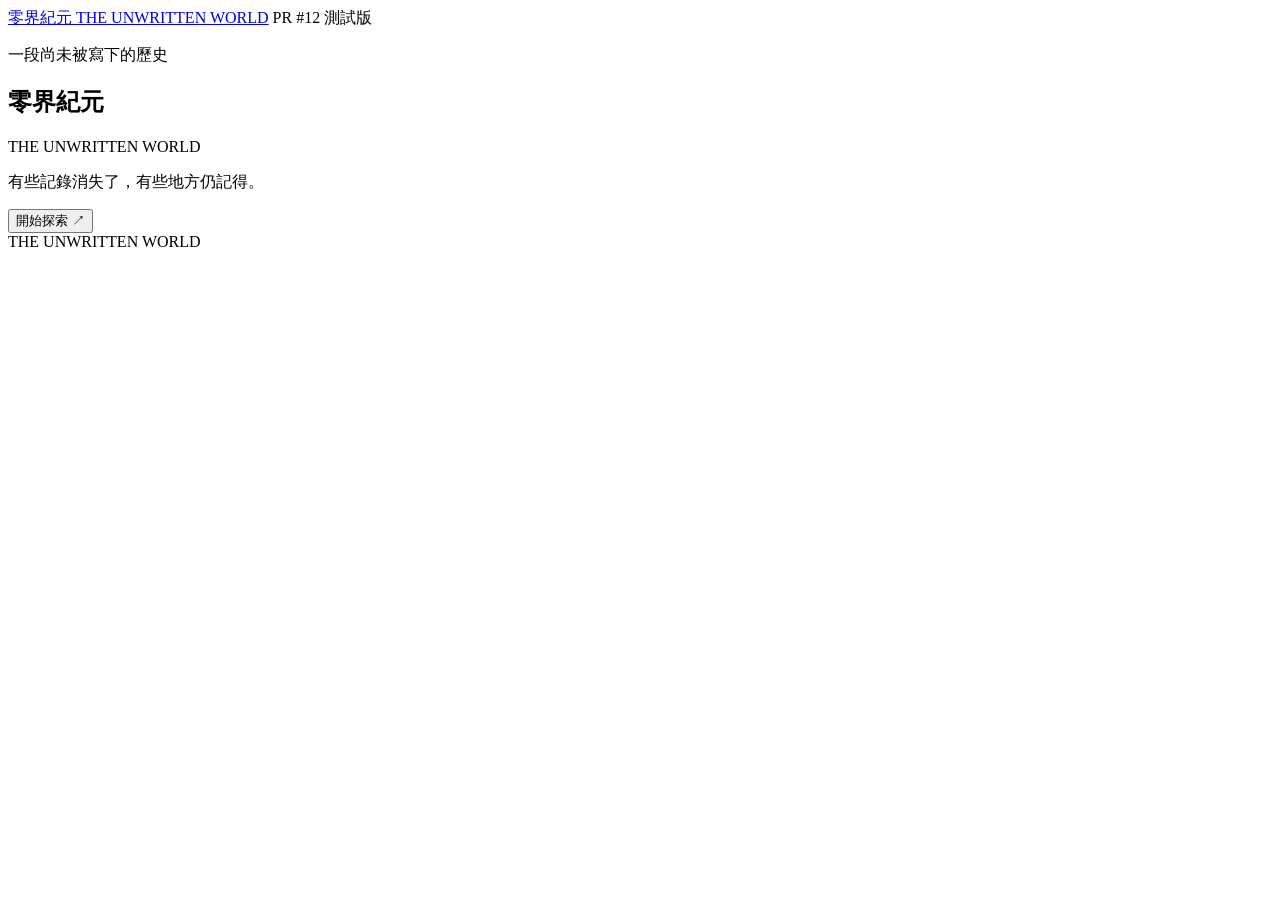
==== commit b953ec41: "Add mobile analog movement joystick" ====
--- a/preview/pr-12/index.html
+++ b/preview/pr-12/index.html
@@ -32,7 +32,7 @@
           <p class="eyebrow">潮聲與遺跡</p>
           <h2 id="scene-title">潮痕灘</h2>
         </div>
-        <div class="scene-toolbar-actions"><button id="quest-toggle" class="quiet-button" type="button" aria-expanded="true">任務（T）</button><button id="inventory-toggle" class="quiet-button" type="button" aria-expanded="false">背包（E）</button><button id="back-to-title" class="quiet-button" type="button">儲存並回到標題</button></div>
+        <div class="scene-toolbar-actions"><button id="quest-toggle" class="quiet-button" type="button" aria-expanded="false">任務（T）</button><button id="inventory-toggle" class="quiet-button" type="button" aria-expanded="false">背包（E）</button><button id="back-to-title" class="quiet-button" type="button">儲存並回到標題</button></div>
       </div>
 
       <div id="scene" class="scene game-viewport" aria-label="潮痕灘">
@@ -61,6 +61,8 @@
         <div id="oxygen-indicator" class="oxygen-indicator" hidden aria-label="剩餘氧氣"><span class="oxygen-track"><span id="oxygen-bar" class="oxygen-fill"></span></span></div>
         <div class="scene-overlay"><div id="health-hud" class="health-hud" role="status" aria-label="目前生命值"><span>生命</span><strong id="health-hud-value">100 / 100</strong><span class="health-hud-track"><span id="health-hud-bar"></span></span></div><span aria-hidden="true">潮痕灘</span><span id="coordinates" aria-hidden="true">X 180 · Y 180</span></div>
       </div>
+
+      <div id="mobile-joystick" class="mobile-joystick" role="group" aria-label="角色移動搖桿"><div class="mobile-joystick-base" aria-hidden="true"><div id="mobile-joystick-thumb" class="mobile-joystick-thumb"></div></div><span class="mobile-joystick-hint" aria-hidden="true">移動</span></div>
 
       <div class="status-row mvp-status">
         <p id="status-message" role="status" aria-live="polite">使用 WASD／方向鍵移動。靠近物件後按 F 互動。</p>
@@ -101,7 +103,7 @@
           </aside>
         </div>
       </section>
-      <section id="quest-panel" class="quest-panel" aria-labelledby="quest-title">
+      <section id="quest-panel" class="quest-panel" hidden aria-labelledby="quest-title">
         <div class="quest-heading">
           <div>
             <h3 id="quest-title">任務</h3>
--- a/preview/pr-12/css/mvp.css
+++ b/preview/pr-12/css/mvp.css
@@ -1080,3 +1080,15 @@
   border-color: #fff4bb;
   box-shadow: 0 0 0 6px rgba(255,239,174,.14), 0 0 25px rgba(255,239,174,.55);
 }
+
+
+/* Mobile-only analog movement joystick; fixed screen UI outside #world. */
+.mobile-joystick { display:none; }
+@media (max-width:760px) and (hover:none) and (pointer:coarse) {
+ #game-screen:not([hidden]) .mobile-joystick { position:fixed; z-index:2147482000; left:max(18px,env(safe-area-inset-left)); bottom:max(22px,env(safe-area-inset-bottom)); display:flex; flex-direction:column; align-items:center; gap:7px; width:148px; pointer-events:none; user-select:none; -webkit-user-select:none; }
+ .mobile-joystick-base { position:relative; width:132px; height:132px; box-sizing:border-box; border:1px solid rgba(211,232,218,.42); border-radius:50%; background:radial-gradient(circle at 50% 45%,rgba(180,211,196,.16),rgba(10,25,30,.62) 68%),rgba(5,17,22,.58); box-shadow:0 8px 24px rgba(0,0,0,.34),inset 0 0 22px rgba(193,220,204,.08); backdrop-filter:blur(5px); touch-action:none; pointer-events:auto; }
+ .mobile-joystick-base::before { content:""; position:absolute; inset:12px; border:1px dashed rgba(205,225,210,.18); border-radius:50%; pointer-events:none; }
+ .mobile-joystick-thumb { position:absolute; left:50%; top:50%; width:54px; height:54px; border:1px solid rgba(238,247,232,.78); border-radius:50%; background:linear-gradient(145deg,rgba(224,238,218,.94),rgba(106,148,137,.92)); box-shadow:0 4px 14px rgba(0,0,0,.38),inset 0 1px 2px rgba(255,255,255,.65); transform:translate(-50%,-50%); pointer-events:none; }
+ .mobile-joystick.is-active .mobile-joystick-thumb { border-color:rgba(255,245,207,.96); box-shadow:0 4px 18px rgba(0,0,0,.42),0 0 16px rgba(213,231,193,.22),inset 0 1px 2px rgba(255,255,255,.7); }
+ .mobile-joystick-hint { color:rgba(226,237,226,.76); font-size:11px; letter-spacing:.16em; text-shadow:0 2px 5px rgba(0,0,0,.8); }
+}
